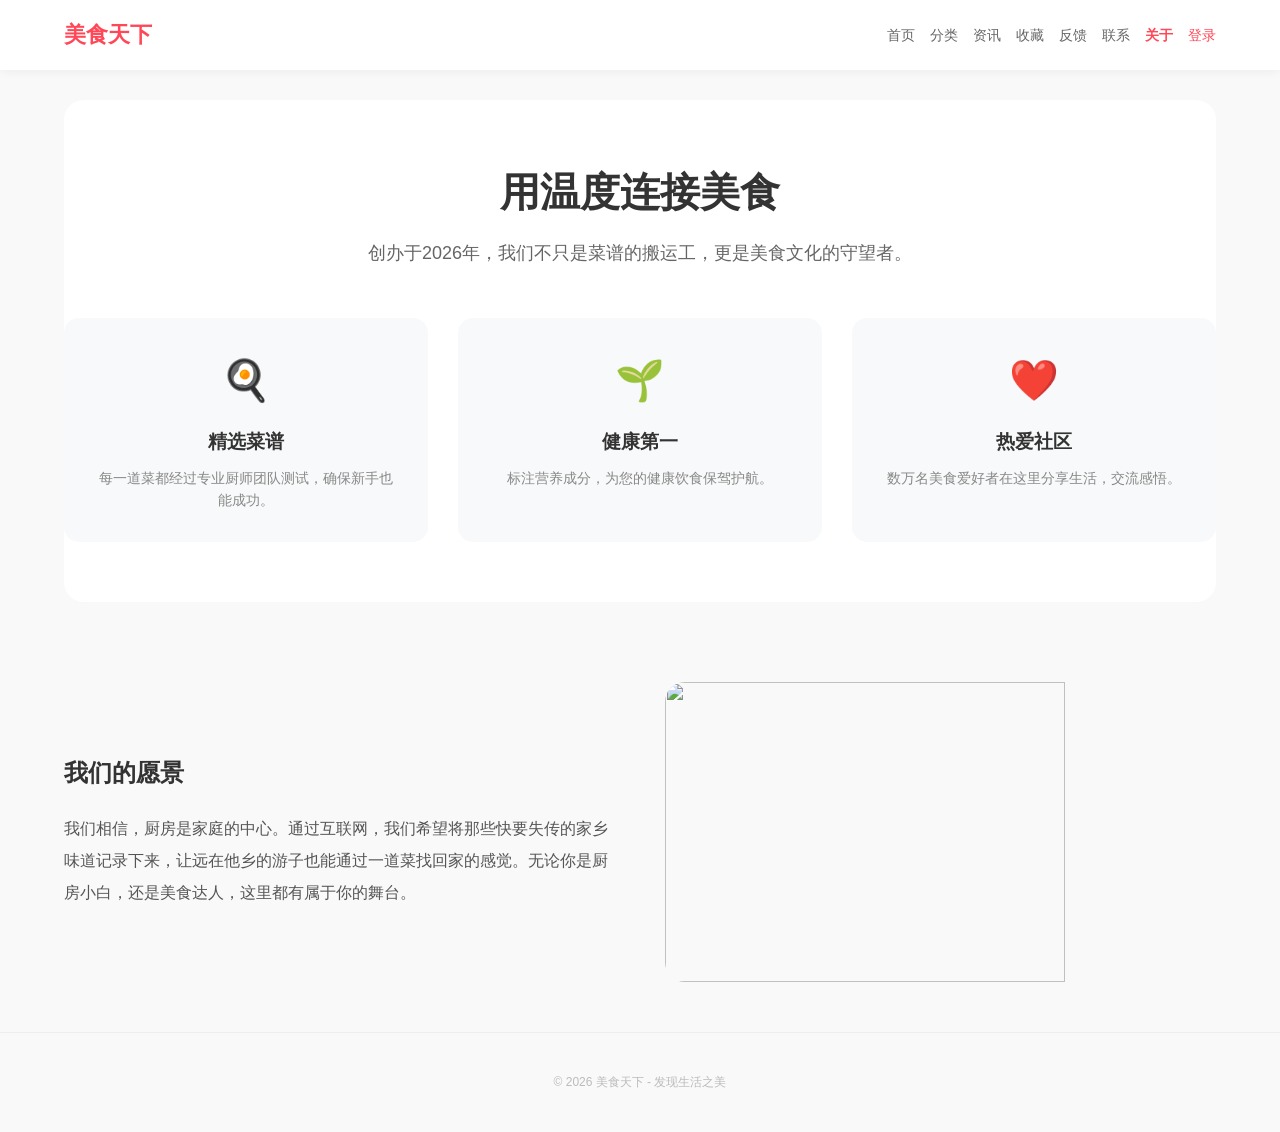
==== pages/about.html @ 6dd35ddb "Add files via upload" ====
<!DOCTYPE html>
<html lang="zh-CN">
<head>
    <meta charset="UTF-8">
    <title>关于我们 - 舌尖上的美味</title>
    <link rel="stylesheet" href="../css/style.css">
    <style>
        .about-hero { text-align: center; padding: 60px 0; background: #fff; border-radius: 20px; box-shadow: var(--shadow); margin-bottom: 50px; }
        .about-grid { display: grid; grid-template-columns: repeat(3, 1fr); gap: 30px; margin-top: 50px; }
        .about-item { padding: 30px; text-align: center; background: #f8f9fa; border-radius: 15px; transition: var(--transition); }
        .about-item:hover { background: #fff; box-shadow: var(--shadow); transform: translateY(-5px); }
        .about-icon { font-size: 40px; margin-bottom: 15px; display: block; }
    </style>
</head>
<body>
    <nav class="navbar">
        <div class="logo">美食天下</div>
        <ul class="nav-links">
            <li><a href="../index.html">首页</a></li>
            <li><a href="category.html">分类</a></li>
            <li><a href="news.html">资讯</a></li>
            <li><a href="favorites.html">收藏</a></li>
            <li><a href="feedback.html">反馈</a></li>
            <li><a href="contact.html">联系</a></li>
            <li><a href="about.html" class="active">关于</a></li>
            <li><a href="login.html" style="color:#ff4757">登录</a></li>
        </ul>
    </nav>

    <main class="container">
        <div class="about-hero">
            <h1 style="color:var(--primary-color); font-size:40px;">用温度连接美食</h1>
            <p style="color:#666; margin-top:15px; font-size:18px;">创办于2026年，我们不只是菜谱的搬运工，更是美食文化的守望者。</p>
            
            <div class="about-grid">
                <div class="about-item">
                    <span class="about-icon">🍳</span>
                    <h3>精选菜谱</h3>
                    <p style="font-size:14px; color:#888; margin-top:10px;">每一道菜都经过专业厨师团队测试，确保新手也能成功。</p>
                </div>
                <div class="about-item">
                    <span class="about-icon">🌱</span>
                    <h3>健康第一</h3>
                    <p style="font-size:14px; color:#888; margin-top:10px;">标注营养成分，为您的健康饮食保驾护航。</p>
                </div>
                <div class="about-item">
                    <span class="about-icon">❤️</span>
                    <h3>热爱社区</h3>
                    <p style="font-size:14px; color:#888; margin-top:10px;">数万名美食爱好者在这里分享生活，交流感悟。</p>
                </div>
            </div>
        </div>

        <div style="display:flex; gap:50px; align-items:center; margin-top:80px;">
            <div style="flex:1">
                <h2 style="margin-bottom:20px;">我们的愿景</h2>
                <p style="line-height:2; color:#555;">我们相信，厨房是家庭的中心。通过互联网，我们希望将那些快要失传的家乡味道记录下来，让远在他乡的游子也能通过一道菜找回家的感觉。无论你是厨房小白，还是美食达人，这里都有属于你的舞台。</p>
            </div>
            <img src="https://images.unsplash.com/photo-1556910103-1c02745aae4d?auto=format&fit=crop&w=600&q=80" style="flex:1; border-radius:20px; width:400px; height:300px; object-fit:cover;">
        </div>
    </main>
    <footer>© 2026 美食天下 - 发现生活之美</footer>
</body>
</html>
---- css/style.css ----
* {
    margin: 0;
    padding: 0;
    box-sizing: border-box;
}

body {
    font-family: 'Microsoft YaHei', sans-serif;
    background: #f9f9f9;
    color: #333;
    line-height: 1.6;
}

.navbar {
    display: flex;
    justify-content: space-between;
    align-items: center;
    padding: 0 5%;
    height: 70px;
    background: #fff;
    box-shadow: 0 2px 10px rgba(0, 0, 0, 0.05);
    position: sticky;
    top: 0;
    z-index: 1000;
}

.logo {
    font-size: 22px;
    font-weight: bold;
    color: #ff4757;
}

.nav-links {
    display: flex;
    list-style: none;
}

.nav-links li {
    margin-left: 15px;
}

.nav-links a {
    text-decoration: none;
    color: #666;
    font-size: 14px;
    transition: 0.3s;
}

.nav-links a:hover,
.nav-links a.active {
    color: #ff4757;
    font-weight: bold;
}

.hero {
    height: 300px;
    background: linear-gradient(rgba(0, 0, 0, 0.4), rgba(0, 0, 0, 0.4)), url('https://images.unsplash.com/photo-1504674900247-0877df9cc836?auto=format&fit=crop&w=1350&q=80');
    background-size: cover;
    background-position: center;
    display: flex;
    flex-direction: column;
    justify-content: center;
    align-items: center;
    color: white;
}

.container {
    width: 90%;
    max-width: 1200px;
    margin: 30px auto;
}

.section-title {
    text-align: center;
    margin-bottom: 30px;
    font-size: 24px;
}

.food-grid {
    display: grid;
    grid-template-columns: repeat(auto-fill, minmax(250px, 1fr));
    gap: 20px;
}

.food-card {
    background: #fff;
    border-radius: 10px;
    overflow: hidden;
    box-shadow: 0 4px 10px rgba(0, 0, 0, 0.05);
    cursor: pointer;
    transition: 0.3s;
}

.food-card:hover {
    transform: translateY(-5px);
}

.img-container {
    width: 100%;
    height: 180px;
    overflow: hidden;
}

.img-container img {
    width: 100%;
    height: 100%;
    object-fit: cover;
}

.food-info {
    padding: 15px;
}

.food-info h3 {
    font-size: 18px;
    margin-bottom: 5px;
}

.price {
    color: #ff4757;
    font-weight: bold;
    font-size: 18px;
}

.fav-btn {
    padding: 5px 12px;
    border: 1px solid #ff4757;
    background: #fff;
    color: #ff4757;
    border-radius: 5px;
    cursor: pointer;
}

footer {
    text-align: center;
    padding: 40px 0;
    color: #bbb;
    font-size: 12px;
    border-top: 1px solid #eee;
    margin-top: 50px;
}
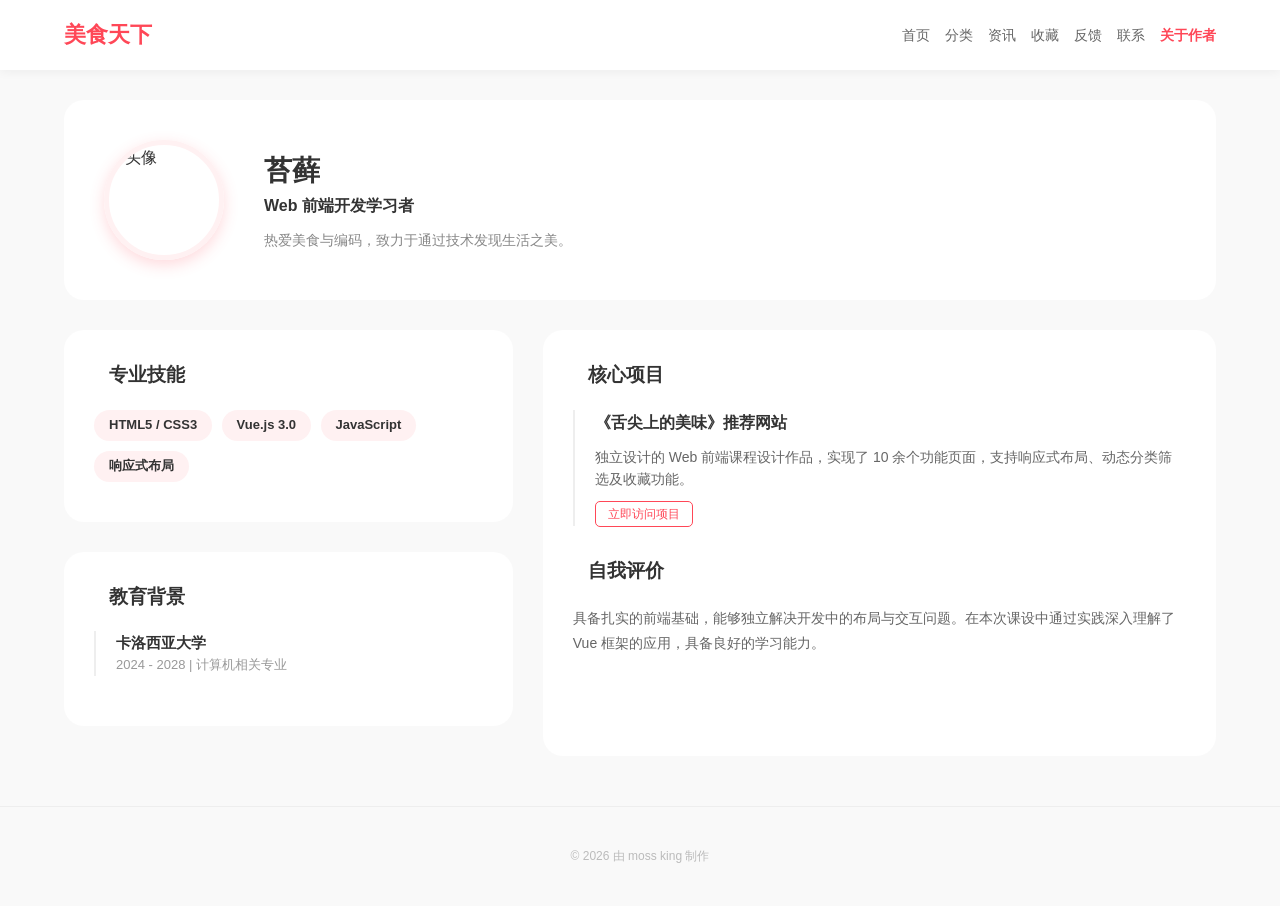
==== commit e682818c: "Add files via upload" ====
--- a/pages/about.html
+++ b/pages/about.html
@@ -1,17 +1,83 @@
 <!DOCTYPE html>
 <html lang="zh-CN">
+
 <head>
     <meta charset="UTF-8">
-    <title>关于我们 - 舌尖上的美味</title>
+    <title>关于作者 - 个人简历</title>
     <link rel="stylesheet" href="../css/style.css">
     <style>
-        .about-hero { text-align: center; padding: 60px 0; background: #fff; border-radius: 20px; box-shadow: var(--shadow); margin-bottom: 50px; }
-        .about-grid { display: grid; grid-template-columns: repeat(3, 1fr); gap: 30px; margin-top: 50px; }
-        .about-item { padding: 30px; text-align: center; background: #f8f9fa; border-radius: 15px; transition: var(--transition); }
-        .about-item:hover { background: #fff; box-shadow: var(--shadow); transform: translateY(-5px); }
-        .about-icon { font-size: 40px; margin-bottom: 15px; display: block; }
+        .resume-header {
+            background: #fff;
+            padding: 40px;
+            border-radius: 20px;
+            display: flex;
+            align-items: center;
+            gap: 40px;
+            box-shadow: var(--shadow);
+            margin-bottom: 30px;
+        }
+
+        .avatar-box {
+            width: 120px;
+            height: 120px;
+            border-radius: 50%;
+            border: 5px solid #fff1f2;
+            overflow: hidden;
+            box-shadow: 0 5px 15px rgba(255, 71, 87, 0.2);
+        }
+
+        .avatar-box img {
+            width: 100%;
+            height: 100%;
+            object-fit: cover;
+        }
+
+        .resume-section {
+            background: #fff;
+            padding: 30px;
+            border-radius: 20px;
+            margin-bottom: 30px;
+            box-shadow: var(--shadow);
+        }
+
+        .section-h3 {
+            border-left: 5px solid var(--primary-color);
+            padding-left: 15px;
+            margin-bottom: 20px;
+            color: #333;
+        }
+
+        .skill-tag {
+            display: inline-block;
+            background: #fff1f2;
+            color: var(--primary-color);
+            padding: 5px 15px;
+            border-radius: 20px;
+            font-size: 13px;
+            font-weight: bold;
+            margin: 0 5px 10px 0;
+        }
+
+        .timeline-item {
+            padding-left: 20px;
+            border-left: 2px solid #eee;
+            position: relative;
+            margin-bottom: 20px;
+        }
+
+        .timeline-item::before {
+            content: '';
+            position: absolute;
+            left: -7px;
+            top: 5px;
+            width: 12px;
+            height: 12px;
+            background: var(--primary-color);
+            border-radius: 50%;
+        }
     </style>
 </head>
+
 <body>
     <nav class="navbar">
         <div class="logo">美食天下</div>
@@ -22,43 +88,70 @@
             <li><a href="favorites.html">收藏</a></li>
             <li><a href="feedback.html">反馈</a></li>
             <li><a href="contact.html">联系</a></li>
-            <li><a href="about.html" class="active">关于</a></li>
-            <li><a href="login.html" style="color:#ff4757">登录</a></li>
+            <li><a href="about.html" class="active">关于作者</a></li>
         </ul>
     </nav>
 
     <main class="container">
-        <div class="about-hero">
-            <h1 style="color:var(--primary-color); font-size:40px;">用温度连接美食</h1>
-            <p style="color:#666; margin-top:15px; font-size:18px;">创办于2026年，我们不只是菜谱的搬运工，更是美食文化的守望者。</p>
-            
-            <div class="about-grid">
-                <div class="about-item">
-                    <span class="about-icon">🍳</span>
-                    <h3>精选菜谱</h3>
-                    <p style="font-size:14px; color:#888; margin-top:10px;">每一道菜都经过专业厨师团队测试，确保新手也能成功。</p>
-                </div>
-                <div class="about-item">
-                    <span class="about-icon">🌱</span>
-                    <h3>健康第一</h3>
-                    <p style="font-size:14px; color:#888; margin-top:10px;">标注营养成分，为您的健康饮食保驾护航。</p>
-                </div>
-                <div class="about-item">
-                    <span class="about-icon">❤️</span>
-                    <h3>热爱社区</h3>
-                    <p style="font-size:14px; color:#888; margin-top:10px;">数万名美食爱好者在这里分享生活，交流感悟。</p>
-                </div>
+        <!-- 头部信息 -->
+        <div class="resume-header">
+            <div class="avatar-box">
+                <img src="https://api.dicebear.com/7.x/avataaars/svg?seed=Felix" alt="头像">
+            </div>
+            <div>
+                <h1 style="font-size: 28px;">苔藓</h1>
+                <p style="color: var(--primary-color); font-weight: bold;">Web 前端开发学习者</p>
+                <p style="color: #888; font-size: 14px; margin-top: 10px;">热爱美食与编码，致力于通过技术发现生活之美。</p>
             </div>
         </div>
 
-        <div style="display:flex; gap:50px; align-items:center; margin-top:80px;">
-            <div style="flex:1">
-                <h2 style="margin-bottom:20px;">我们的愿景</h2>
-                <p style="line-height:2; color:#555;">我们相信，厨房是家庭的中心。通过互联网，我们希望将那些快要失传的家乡味道记录下来，让远在他乡的游子也能通过一道菜找回家的感觉。无论你是厨房小白，还是美食达人，这里都有属于你的舞台。</p>
+        <div style="display: flex; gap: 30px;">
+            <!-- 左侧 -->
+            <div style="flex: 1;">
+                <section class="resume-section">
+                    <h3 class="section-h3">专业技能</h3>
+                    <span class="skill-tag">HTML5 / CSS3</span>
+                    <span class="skill-tag">Vue.js 3.0</span>
+                    <span class="skill-tag">JavaScript</span>
+                    <span class="skill-tag">响应式布局</span>
+                </section>
+
+                <section class="resume-section">
+                    <h3 class="section-h3">教育背景</h3>
+                    <div class="timeline-item">
+                        <h4 style="font-size:15px;">卡洛西亚大学</h4>
+                        <p style="font-size: 13px; color: #999;">2024 - 2028 | 计算机相关专业</p>
+                    </div>
+                </section>
             </div>
-            <img src="https://images.unsplash.com/photo-1556910103-1c02745aae4d?auto=format&fit=crop&w=600&q=80" style="flex:1; border-radius:20px; width:400px; height:300px; object-fit:cover;">
+
+            <!-- 右侧 (精简版项目经验) -->
+            <div style="flex: 1.5;">
+                <section class="resume-section" style="height: 100%;">
+                    <h3 class="section-h3">核心项目</h3>
+                    <div class="timeline-item">
+                        <h4>《舌尖上的美味》推荐网站</h4>
+                        <p style="font-size: 14px; color: #666; margin: 10px 0;">
+                            独立设计的 Web 前端课程设计作品，实现了 10 余个功能页面，支持响应式布局、动态分类筛选及收藏功能。
+                        </p>
+                        <a href="../index.html" class="fav-btn"
+                            style="text-decoration: none; padding: 5px 12px; font-size: 12px;">立即访问项目</a>
+                    </div>
+
+                    <div style="margin-top: 30px;">
+                        <h3 class="section-h3">自我评价</h3>
+                        <p style="font-size: 14px; color: #666; line-height: 1.8;">
+                            具备扎实的前端基础，能够独立解决开发中的布局与交互问题。在本次课设中通过实践深入理解了 Vue 框架的应用，具备良好的学习能力。
+                        </p>
+                    </div>
+                </section>
+            </div>
         </div>
     </main>
-    <footer>© 2026 美食天下 - 发现生活之美</footer>
+
+    <footer>
+        <p>© 2026 由 moss king 制作</p>
+    </footer>
 </body>
+
 </html>
